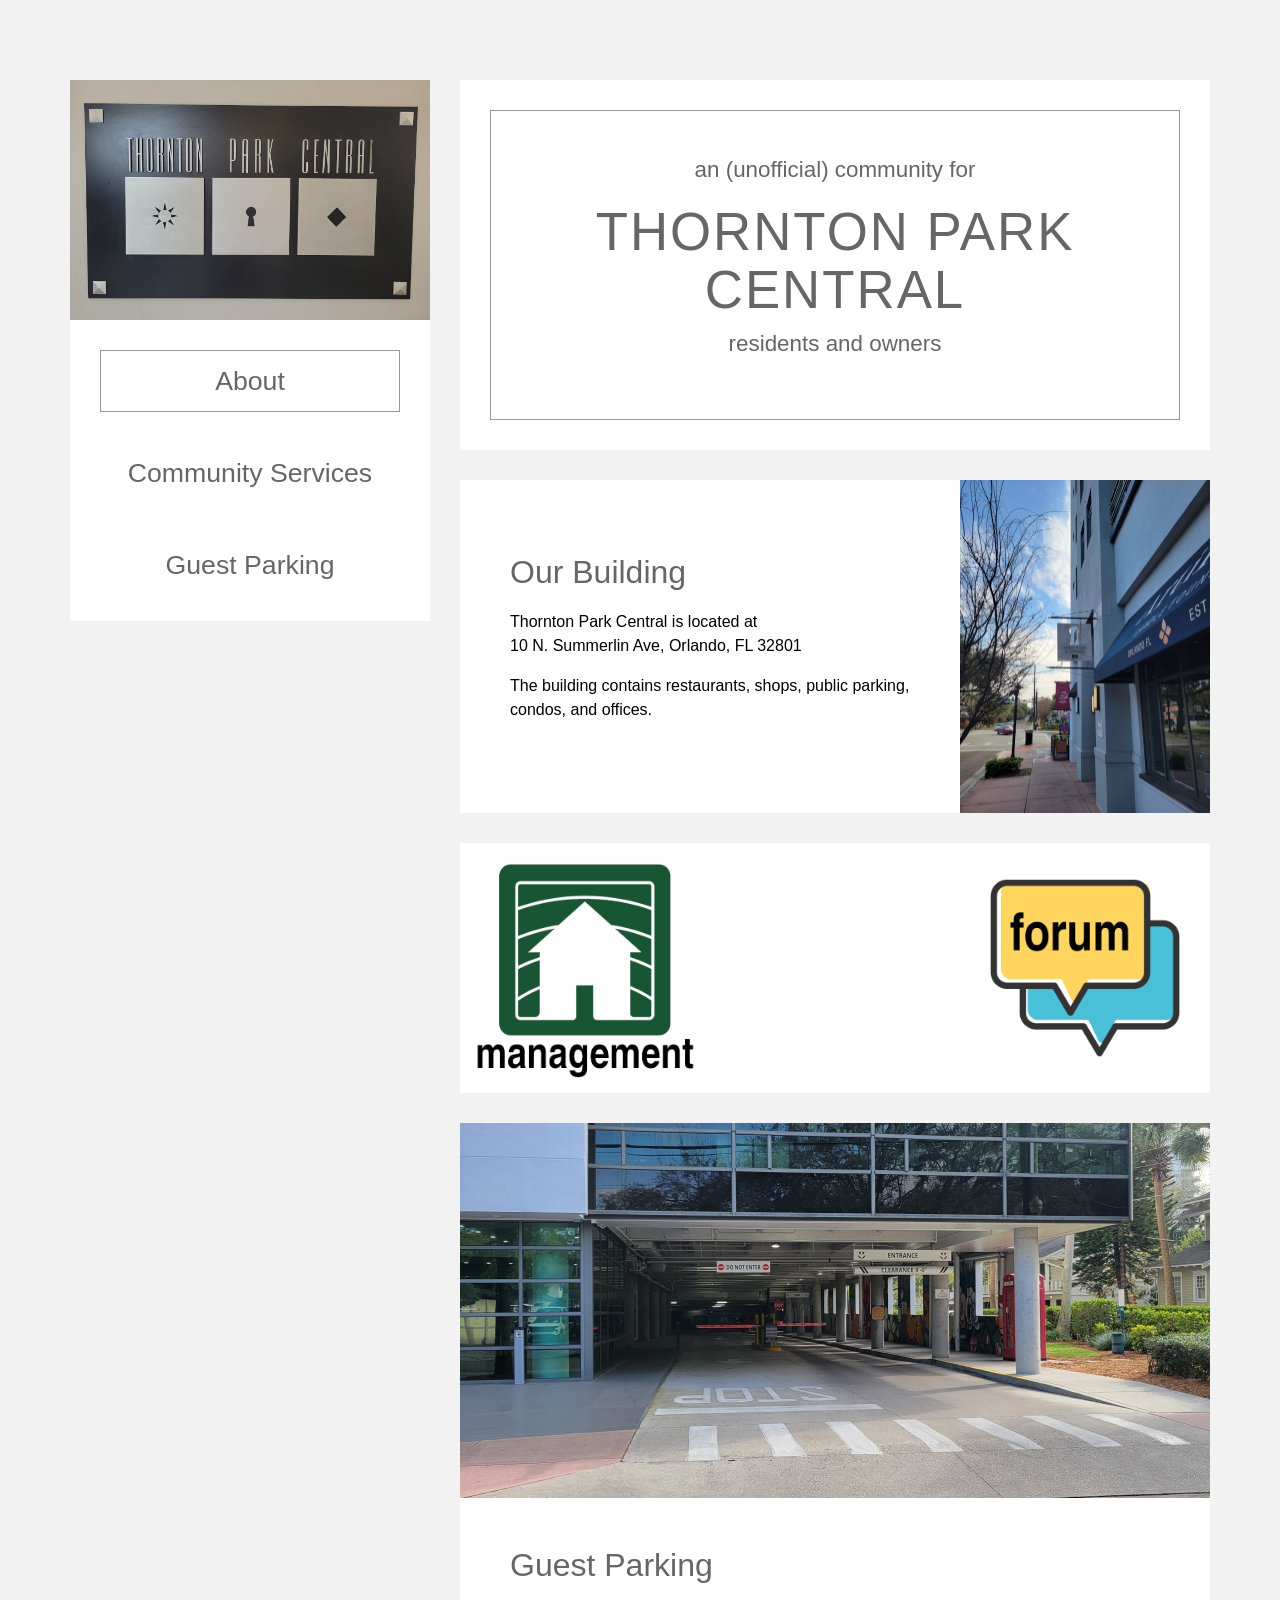
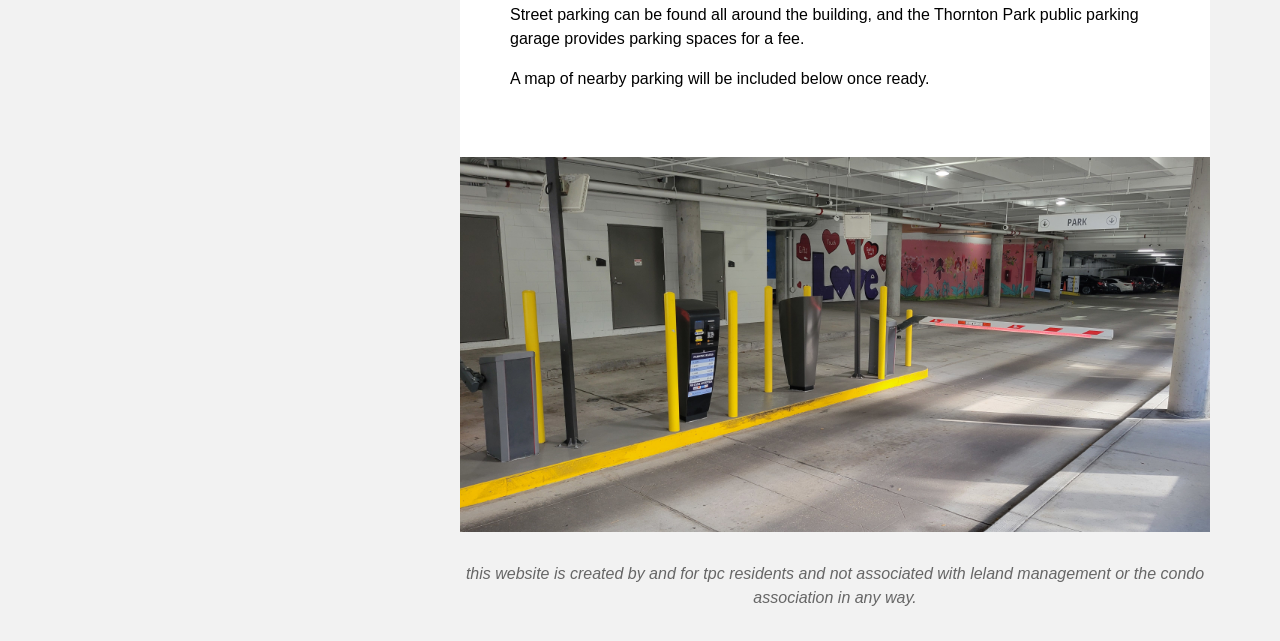
==== docs/index.html @ add6cac7 "Moving to /docs." ====
<!DOCTYPE html>
<html lang="en">
<head>
    <meta charset="utf-8">
    <meta http-equiv="X-UA-Compatible" content="IE=edge">
    <meta name="viewport" content="width=device-width, initial-scale=1">

    <title>Thornton Park Central Condos</title>
<!--
Elevate
http://www.templatemo.com/tm-481-elevate
-->
    <!-- load stylesheets -->
    <link rel="stylesheet" href="css/bootstrap.min.css">                                      <!-- Bootstrap style -->
    <link rel="stylesheet" href="css/templatemo-style.css">                                   <!-- Templatemo style -->

    <!-- HTML5 shim and Respond.js for IE8 support of HTML5 elements and media queries -->
    <!-- WARNING: Respond.js doesn't work if you view the page via file:// -->
        <!--[if lt IE 9]>
          <script src="https://oss.maxcdn.com/html5shiv/3.7.2/html5shiv.min.js"></script>
          <script src="https://oss.maxcdn.com/respond/1.4.2/respond.min.js"></script>
          <![endif]-->
      </head>

      <body>
        <div class="container">

            <div class="tm-sidebar">
                <img src="img/tpc-symbols.jpg" alt="Thornton Park Central Symbols" class="img-fluid tm-sidebar-image">
                <nav class="tm-main-nav">
                    <ul>
                        <li class="tm-nav-item"><a href="#about" class="tm-nav-item-link">About</a></li>
                        <li class="tm-nav-item"><a href="#community-services" class="tm-nav-item-link">Community Services</a></li>
                        <li class="tm-nav-item"><a href="#guest-parking" class="tm-nav-item-link">Guest Parking</a></li>
                    </ul>
                </nav>
            </div>
            
            <div class="tm-main-content">
                
                <section id="about" class="tm-content-box tm-banner margin-b-10">
                    <div class="tm-banner-inner">
                        <p class="tm-banner-text">an (unofficial) community for</p>
                        <h1 class="tm-banner-title">Thornton Park Central</h1>
                        <p class="tm-banner-text">residents and owners</p>    
                    </div>
                </section>

                <section>
                    <div class="tm-content-box flex-2-col">
                        
                        <div class="pad flex-item tm-team-description-container">
                            <h2 class="tm-section-title">Our Building</h2>
                            <p class="tm-section-description">Thornton Park Central is located at<br />10 N. Summerlin Ave, Orlando, FL 32801</p>
                            <p class="tm-section-description">The building contains restaurants, shops, public parking, condos, and offices.</p>
                        </div>
                        <div class="flex-item">
                            <img src="img/building-2.jpg" alt="Building" style="width: 250px;">
                        </div>
                    </div>
                </section>

                <section>
                    <div id="community-services" class="tm-content-box">
                        <ul class="boxes gallery-container">
                            <li class="box">
                                <a href="https://www.lelandmanagement.com/community_sessions/login/thornton-park-central-condos"><img src="img/leland.png" alt="Leland Management" class="img-fluid"></a>
                            </li>
                            <li class="box box-bg">
                                <img src="img/white-bg.jpg" alt="Spacer" class="img-fluid">
                            </li>
                            <li class="box">
                                <a href="https://forum.tpc.condos"><img src="img/forum.png" alt="Forum" class="img-fluid"></a>
                            </li>
                        </ul>
                    </div>
                </section>

                <section class="tm-content-box">
                    <img src="img/parking-1.jpg" alt="Parking Garage" class="img-fluid">

                    <div id="guest-parking" class="pad">
                        <h2 class="tm-section-title">Guest Parking</h2>
                        <p class="tm-section-description">Street parking can be found all around the building, and the Thornton Park public parking garage provides parking spaces for a fee.</p>
                        <p class="tm-section-description">A map of nearby parking will be included below once ready.</p>
                    </div>

                    <div class="flex-item">
                        <img src="img/parking-3.jpg" alt="parking -- temporary" class="img-fluid">
                    </div>                    
                </section>

                <footer class="tm-footer">
                    <p class="text-xs-center"><i>this website is created by and for tpc residents and not associated with leland management or the condo association in any way.</i></p>
                </footer>

            </div>
             
        </div>
        
        <!-- load JS files -->
        
        <script src="js/jquery-1.11.3.min.js"></script>             <!-- jQuery (https://jquery.com/download/) -->
        <script src="js/bootstrap.min.js"></script>                 <!-- Bootstrap (http://v4-alpha.getbootstrap.com/getting-started/download/) -->
        <script src="js/jquery.singlePageNav.min.js"></script>      <!-- Single Page Nav (https://github.com/ChrisWojcik/single-page-nav) -->
        <script src="js/jquery.touchSwipe.min.js"></script>         <!-- https://github.com/mattbryson/TouchSwipe-Jquery-Plugin -->
        
        <!-- Templatemo scripts -->
        <script>                      
    
        $(document).ready(function(){

            // Single page nav
            if($(window).width() <= 1139) {
                $('.tm-main-nav').singlePageNav({
                    'currentClass' : "active",
                    offset : 100
                });
            } else {
                $('.tm-main-nav').singlePageNav({
                    'currentClass' : "active",
                    offset : 80
                });
            }

            // Handle nav offset upon window resize
            $(window).resize(function(){
                if($(window).width() <= 1139) {
                    $('.tm-main-nav').singlePageNav({
                        'currentClass' : "active",
                        offset : 100
                    });
                } else {
                    $('.tm-main-nav').singlePageNav({
                        'currentClass' : "active",
                        offset : 80
                    });
                }
            });



        });
    
        </script>             

    </body>
    </html>
---- docs/css/templatemo-style.css ----
/* 

Elevate

http://www.templatemo.com/tm-481-elevate


Line border color #999 

Title text, menu color #666

Paragraph text color #000

*/

a:focus {
	color: #666;
	outline: none;
}

ul { 
	padding: 0;
	margin: 0; 
}

body {
	background-color: #f2f2f2;
	color: #000;
	font-family: 'Open Sans', Helvetica, Arial, sans-serif;
	font-size: 16px;
	font-weight: 300;
	padding-top: 80px;
	overflow-x: hidden;
}

.tm-sidebar {
	position: fixed;
	width: 360px;
}

.tm-main-nav {
	background-color: white;
	font-size: 1.6667em;
	padding-top: 15px;
	padding-bottom: 10px;
	text-align: center;
}

.tm-nav-item {
	list-style: none;
	width: 100%;
	padding: 15px 30px;
}

.tm-nav-item-link{
	border: 1px solid rgba(0,0,0,0);
	color: #666;
	display: block;
	padding: 10px;
	width: 100%;
	-webkit-transition: all 0.3s ease;
	transition: all 0.3s ease;
}

.tm-nav-item-link.active,
.tm-nav-item-link:hover {
	color: #666;
	text-decoration: none;
	border: 1px solid #999;
}

.tm-nav-item-link:focus { text-decoration: none; }

.tm-banner-title, 
.tm-section-title, 
.tm-banner-text {
	color: #666;
	font-weight: 300;
	margin-top: 0;
}

.tm-section-title {	margin-bottom: 20px; }

.tm-section-title-box {	margin-bottom: 0; }

.tm-banner-title { 
	font-size: 3.3em;
	letter-spacing: 2px; 
}

.tm-main-content {
	margin-left: 360px;
	padding-left: 30px;
}

.tm-content-box {
	background-color: white;
	margin-bottom: 30px;
}

.pad { padding: 50px; }

.tm-banner {
	height: 370px;
	padding: 30px;
}
	
.tm-banner-inner {
	border: 1px solid #999;
	height: 100%;
	text-align: center;
	display: -webkit-box;
	display: -webkit-flex;
	display: -ms-flexbox;
	display: flex;
    -webkit-box-orient: vertical;
    -webkit-box-direction: normal;
    -webkit-flex-direction: column;
        -ms-flex-direction: column;
            flex-direction: column;
    -webkit-box-align: center;
    -webkit-align-items: center;
        -ms-flex-align: center;
            align-items: center;
    -webkit-box-pack: center;
    -webkit-justify-content: center;
        -ms-flex-pack: center;
            justify-content: center;
}
	
.tm-banner-title { text-transform: uppercase; }

.tm-banner-text { font-size: 1.4em; }

.flex-2-col {
	display: -webkit-box;
	display: -webkit-flex;
	display: -ms-flexbox;
	display: flex;
	-webkit-box-align: center;
	-webkit-align-items: center;
	    -ms-flex-align: center;
	        align-items: center;
}

/*http://stackoverflow.com/questions/29562755/flexbox-ie10-width-issues*/
.flex-item { 
	-webkit-box-flex: 0 1 auto; 
	-webkit-flex: 0 1 auto; 
	    -ms-flex: 0 1 auto; 
	        flex: 0 1 auto;
}

.section-description {
	line-height: 1.8;
	margin-bottom: 25px;
}

.section-description:last-child { margin-bottom: 0; }

.tm-team-description-container { max-width: 500px; }

.box {
	background-color: white;
	list-style: none;
	width: 33.3333%;
	height: auto;
}

.box-bg { position: relative; }

.tm-box-bg-title {
	position: absolute;
	top: 0; right: 0; bottom: 0; left: 0;
	display: -webkit-box;
	display: -webkit-flex;
	display: -ms-flexbox;
	display: flex;
	-webkit-box-align: center;
	-webkit-align-items: center;
	    -ms-flex-align: center;
	        align-items: center;
	-webkit-box-pack: center;
	-webkit-justify-content: center;
	    -ms-flex-pack: center;
	        justify-content: center;
}

.boxes {
	display: -webkit-box;
	display: -webkit-flex;
	display: -ms-flexbox;
	display: flex;
	-webkit-flex-wrap: wrap;
	    -ms-flex-wrap: wrap;
	        flex-wrap: wrap;
}

.carousel {
    position: relative;
    height: auto;
  	padding: 50px 50px 80px 50px;
  	text-align: center;
}

.carousel-indicators { bottom: 30px; }

/*http://codepen.io/matthewhirsch/pen/OPwQRL*/
.carousel-content {
    color:black;
    display:-webkit-box;
    display:-webkit-flex;
    display:-ms-flexbox;
    display:flex;
    -webkit-box-align:center;
    -webkit-align-items:center;
        -ms-flex-align:center;
            align-items:center;
}

.carousel-indicators li { border: 1px solid #999; }

.carousel-indicators .active { background-color: #999; }

.contact-form {	overflow: hidden; }

.form-control {
	border-radius: 0;
	font-size: 1em;	
}

.form-control:focus {
	border-color: #999;
    box-shadow: inset 0 1px 1px rgba(0,0,0,.075),0 0 8px rgba(153, 153, 153, 0.45);
}

.form-group { margin-bottom: 20px; }

.form-group-2-col-left {
	padding-left: 0;
	padding-right: 5px;
}

.form-group-2-col-right {
	padding-right: 0;
	padding-left: 5px;
}

.submit-btn {
	border-radius: 0;
	background: transparent;
	border: 1px solid #999;
	color: #999;
	float: right;
	font-size: 1.4em;	
	font-weight: 300;
	padding: 15px 60px;
	-webkit-transition: all 0.3s ease;
	transition: all 0.3s ease;
}

.submit-btn:focus,
.submit-btn:hover,
.submit-btn:visited,
.submit-btn:active,
.submit-btn:active:hover,
.submit-btn:active:focus {
	background: #999;
	border: 1px solid #999;
	color: white;
}

.tm-footer {
	color: #666;
	padding-bottom: 15px;
}

@media (min-width: 1200px){
	.container { max-width: 1170px; }
}

@media screen and (max-width: 1199px) and (min-width: 1140px) {
	.container { width: 1080px; }
	.tm-sidebar { width: 300px; }
	.tm-main-content { margin-left: 300px; }
	.tm-team-description-container { max-width: 330px; }	
}

/*http://stackoverflow.com/questions/11404744/media-queries-max-width-or-max-height*/
@media screen and (max-width: 1139px), screen and (max-height: 834px) {

	body {	padding-top: 100px;	}

	.tm-sidebar {
	    position: fixed;
	    width: 100%;
	    top: 0;
	    left: 0;
	    z-index: 1000;
	}

	.tm-sidebar-image { display: none; }

	.tm-main-nav {
		border-bottom: 1px solid rgba(153, 153, 153, 0.20);
		font-size: 1.1em;
		overflow: hidden;
		padding-top: 0;
		padding-bottom: 0;
	}

	.tm-nav-item {
		float: left;
		padding: 10px;
		width: 25%;
	}

	.tm-main-content {
		margin-left: auto;
		margin-right: auto;
		max-width: 750px;
		padding-left: 0;
	}

	.tm-content-box { margin-left: 0; }
}

@media screen and (max-width: 991px) {
	.tm-team-description-container { max-width: 440px; }
}

@media screen and (max-width: 767px) {
	.form-group-2-col-left,
	.form-group-2-col-right {
		padding-left: 0;
		padding-right: 0;
	}
	.tm-team-description-container { 
		max-width: 296px; 
		width: 50%;
	}
}

@media screen and (max-width: 991px) and (min-width: 780px) {
	.container { width: 780px; }	
}

@media screen and (max-width: 640px) {
	body { padding-top: 30px; }
	.tm-sidebar { display: none; }
}

@media screen and (max-width: 564px) {

	.tm-banner-title { font-size: 2.8em; }
	.tm-banner-text { font-size: 1.2em; }
	
	.flex-2-col {
		-webkit-flex-flow: column;
		    -ms-flex-flow: column;
		        flex-flow: column;
	}

	.tm-section-title-box {	font-size: 1.2em; }

	.pad {
		padding: 30px;
		width: 100%;
	}

	.submit-btn {
		font-size: 1.2em;
		padding: 10px 30px;
	}

}
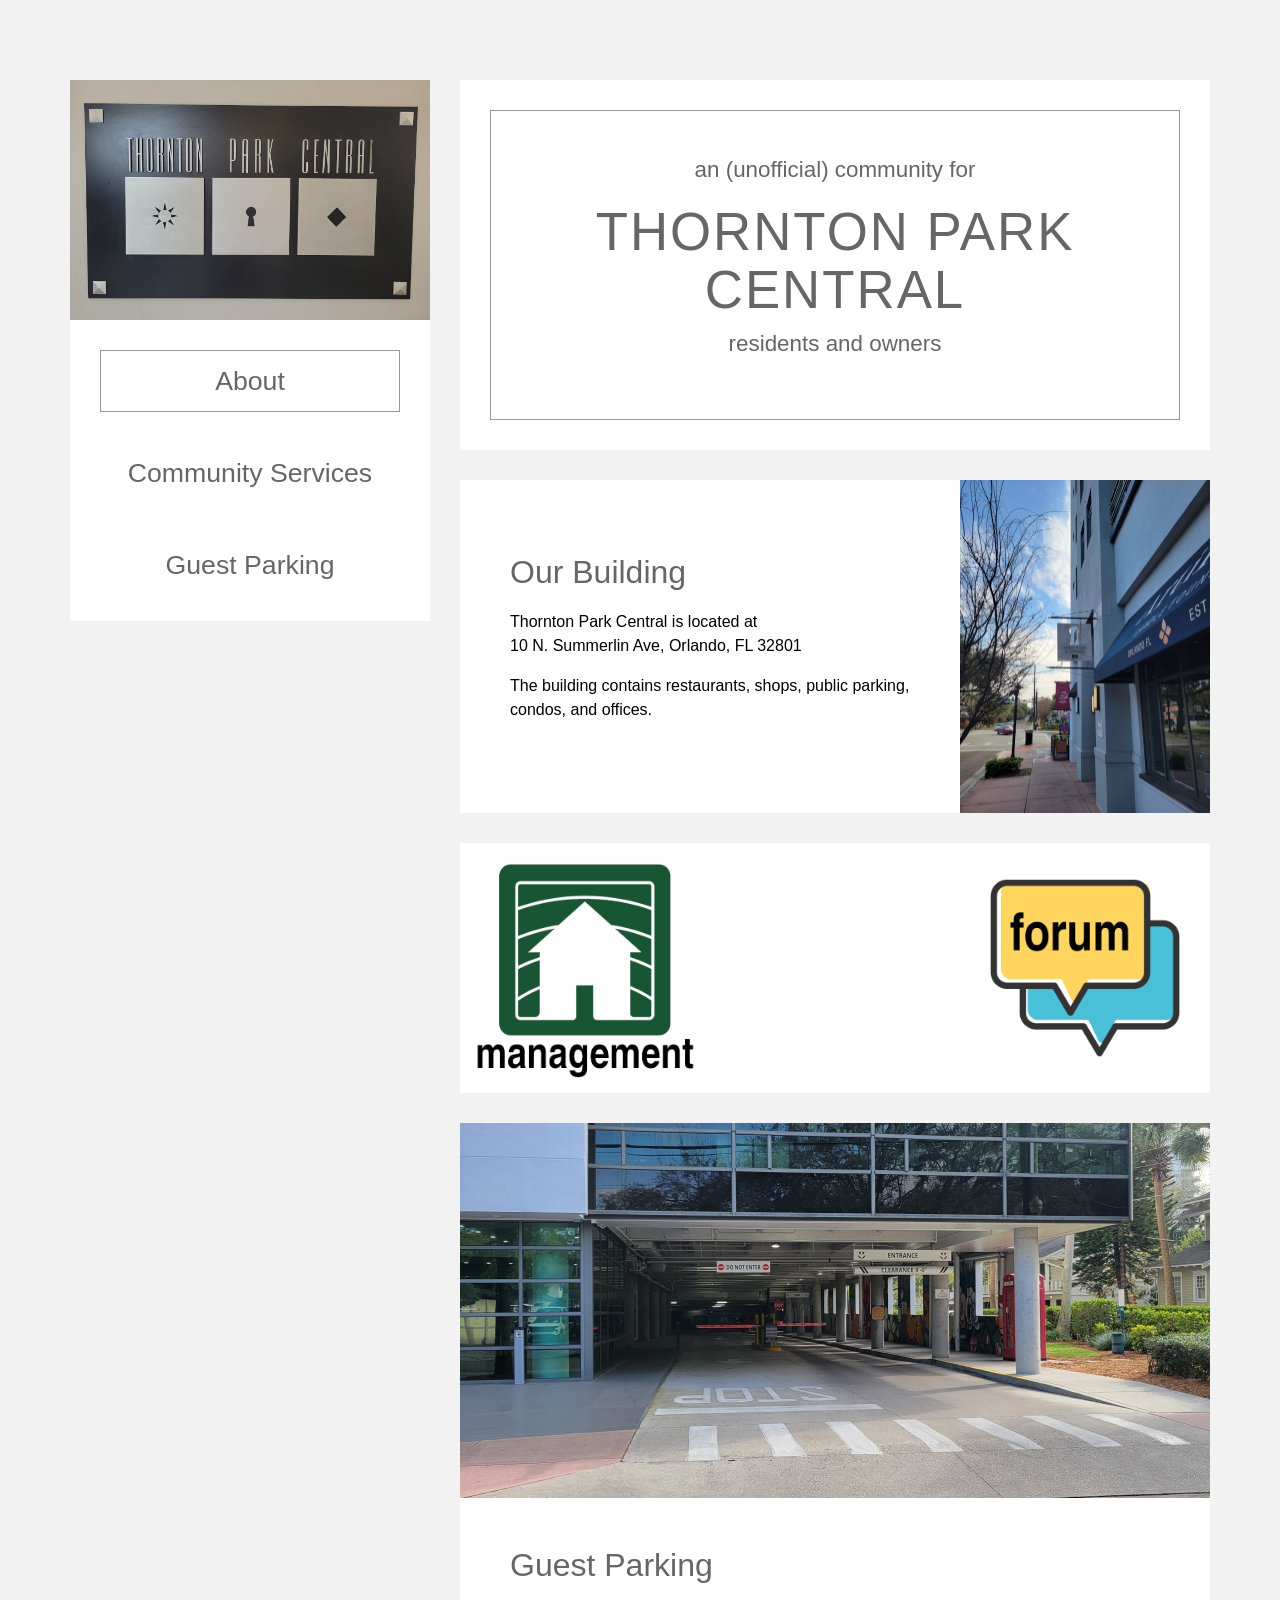
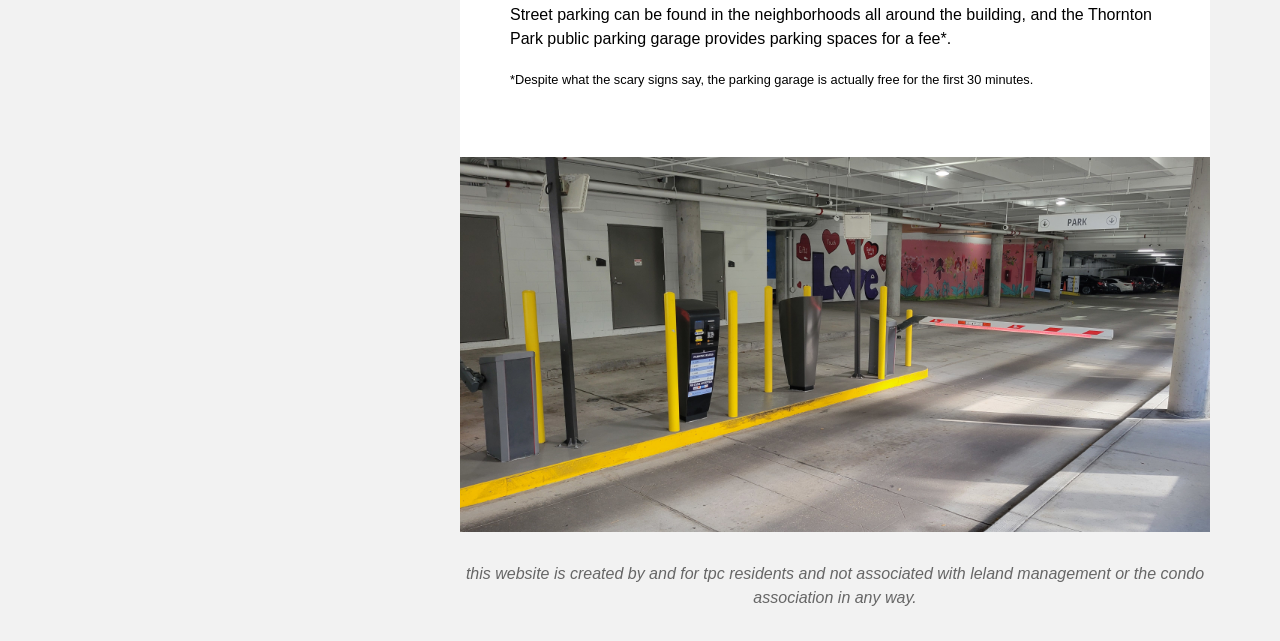
==== commit 987d7911: "Parking info update." ====
--- a/docs/index.html
+++ b/docs/index.html
@@ -20,97 +20,112 @@
           <script src="https://oss.maxcdn.com/html5shiv/3.7.2/html5shiv.min.js"></script>
           <script src="https://oss.maxcdn.com/respond/1.4.2/respond.min.js"></script>
           <![endif]-->
-      </head>
 
-      <body>
-        <div class="container">
+    <link rel="shortcut icon" type="image/x-icon" href="favicon.ico">
+    <link rel="icon" type="image/x-icon" href="favicon.ico">
+</head>
+<body>
+    <div class="container">
 
-            <div class="tm-sidebar">
-                <img src="img/tpc-symbols.jpg" alt="Thornton Park Central Symbols" class="img-fluid tm-sidebar-image">
-                <nav class="tm-main-nav">
-                    <ul>
-                        <li class="tm-nav-item"><a href="#about" class="tm-nav-item-link">About</a></li>
-                        <li class="tm-nav-item"><a href="#community-services" class="tm-nav-item-link">Community Services</a></li>
-                        <li class="tm-nav-item"><a href="#guest-parking" class="tm-nav-item-link">Guest Parking</a></li>
-                    </ul>
-                </nav>
-            </div>
-            
-            <div class="tm-main-content">
-                
-                <section id="about" class="tm-content-box tm-banner margin-b-10">
-                    <div class="tm-banner-inner">
-                        <p class="tm-banner-text">an (unofficial) community for</p>
-                        <h1 class="tm-banner-title">Thornton Park Central</h1>
-                        <p class="tm-banner-text">residents and owners</p>    
-                    </div>
-                </section>
-
-                <section>
-                    <div class="tm-content-box flex-2-col">
-                        
-                        <div class="pad flex-item tm-team-description-container">
-                            <h2 class="tm-section-title">Our Building</h2>
-                            <p class="tm-section-description">Thornton Park Central is located at<br />10 N. Summerlin Ave, Orlando, FL 32801</p>
-                            <p class="tm-section-description">The building contains restaurants, shops, public parking, condos, and offices.</p>
-                        </div>
-                        <div class="flex-item">
-                            <img src="img/building-2.jpg" alt="Building" style="width: 250px;">
-                        </div>
-                    </div>
-                </section>
-
-                <section>
-                    <div id="community-services" class="tm-content-box">
-                        <ul class="boxes gallery-container">
-                            <li class="box">
-                                <a href="https://www.lelandmanagement.com/community_sessions/login/thornton-park-central-condos"><img src="img/leland.png" alt="Leland Management" class="img-fluid"></a>
-                            </li>
-                            <li class="box box-bg">
-                                <img src="img/white-bg.jpg" alt="Spacer" class="img-fluid">
-                            </li>
-                            <li class="box">
-                                <a href="https://forum.tpc.condos"><img src="img/forum.png" alt="Forum" class="img-fluid"></a>
-                            </li>
-                        </ul>
-                    </div>
-                </section>
-
-                <section class="tm-content-box">
-                    <img src="img/parking-1.jpg" alt="Parking Garage" class="img-fluid">
-
-                    <div id="guest-parking" class="pad">
-                        <h2 class="tm-section-title">Guest Parking</h2>
-                        <p class="tm-section-description">Street parking can be found all around the building, and the Thornton Park public parking garage provides parking spaces for a fee.</p>
-                        <p class="tm-section-description">A map of nearby parking will be included below once ready.</p>
-                    </div>
-
-                    <div class="flex-item">
-                        <img src="img/parking-3.jpg" alt="parking -- temporary" class="img-fluid">
-                    </div>                    
-                </section>
-
-                <footer class="tm-footer">
-                    <p class="text-xs-center"><i>this website is created by and for tpc residents and not associated with leland management or the condo association in any way.</i></p>
-                </footer>
-
-            </div>
-             
+        <div class="tm-sidebar">
+            <img src="img/tpc-symbols.jpg" alt="Thornton Park Central Symbols" class="img-fluid tm-sidebar-image">
+            <nav class="tm-main-nav">
+                <ul>
+                    <li class="tm-nav-item"><a href="#about" class="tm-nav-item-link">About</a></li>
+                    <li class="tm-nav-item"><a href="#community-services" class="tm-nav-item-link">Community Services</a></li>
+                    <li class="tm-nav-item"><a href="#guest-parking" class="tm-nav-item-link">Guest Parking</a></li>
+                </ul>
+            </nav>
         </div>
         
-        <!-- load JS files -->
-        
-        <script src="js/jquery-1.11.3.min.js"></script>             <!-- jQuery (https://jquery.com/download/) -->
-        <script src="js/bootstrap.min.js"></script>                 <!-- Bootstrap (http://v4-alpha.getbootstrap.com/getting-started/download/) -->
-        <script src="js/jquery.singlePageNav.min.js"></script>      <!-- Single Page Nav (https://github.com/ChrisWojcik/single-page-nav) -->
-        <script src="js/jquery.touchSwipe.min.js"></script>         <!-- https://github.com/mattbryson/TouchSwipe-Jquery-Plugin -->
-        
-        <!-- Templatemo scripts -->
-        <script>                      
+        <div class="tm-main-content">
+            
+            <section id="about" class="tm-content-box tm-banner margin-b-10">
+                <div class="tm-banner-inner">
+                    <p class="tm-banner-text">an (unofficial) community for</p>
+                    <h1 class="tm-banner-title">Thornton Park Central</h1>
+                    <p class="tm-banner-text">residents and owners</p>    
+                </div>
+            </section>
+
+            <section>
+                <div class="tm-content-box flex-2-col">
+                    
+                    <div class="pad flex-item tm-team-description-container">
+                        <h2 class="tm-section-title">Our Building</h2>
+                        <p class="tm-section-description">Thornton Park Central is located at<br />10 N. Summerlin Ave, Orlando, FL 32801</p>
+                        <p class="tm-section-description">The building contains restaurants, shops, public parking, condos, and offices.</p>
+                    </div>
+                    <div class="flex-item">
+                        <img src="img/building-2.jpg" alt="Building" style="width: 250px;">
+                    </div>
+                </div>
+            </section>
+
+            <section>
+                <div id="community-services" class="tm-content-box">
+                    <ul class="boxes gallery-container">
+                        <li class="box">
+                            <a href="https://www.lelandmanagement.com/community_sessions/login/thornton-park-central-condos"><img src="img/leland.png" alt="Leland Management" class="img-fluid"></a>
+                        </li>
+                        <li class="box box-bg">
+                            <img src="img/white-bg.jpg" alt="Spacer" class="img-fluid">
+                        </li>
+                        <li class="box">
+                            <a href="https://forum.tpc.condos"><img src="img/forum.png" alt="Forum" class="img-fluid"></a>
+                        </li>
+                    </ul>
+                </div>
+            </section>
+
+            <section class="tm-content-box">
+                <img src="img/parking-1.jpg" alt="Parking Garage" class="img-fluid">
+
+                <div id="guest-parking" class="pad">
+                    <h2 class="tm-section-title">Guest Parking</h2>
+                    <p class="tm-section-description">Street parking can be found in the neighborhoods all around the building, and the Thornton Park public parking garage provides parking spaces for a fee*.</p>
+                    <p class="tm-section-description"><small>*Despite what the scary signs say, the parking garage is actually free for the first 30 minutes.</small></p>
+                </div>
+
+                <div class="flex-item">
+                    <img src="img/parking-3.jpg" alt="E Washington St parking entrance" class="img-fluid">
+                </div>                    
+            </section>
+
+            <footer class="tm-footer">
+                <p class="text-xs-center"><i>this website is created by and for tpc residents and not associated with leland management or the condo association in any way.</i></p>
+            </footer>
+
+        </div>
+         
+    </div>
     
-        $(document).ready(function(){
+    <!-- load JS files -->
+    
+    <script src="js/jquery-1.11.3.min.js"></script>             <!-- jQuery (https://jquery.com/download/) -->
+    <script src="js/jquery.singlePageNav.min.js"></script>      <!-- Single Page Nav (https://github.com/ChrisWojcik/single-page-nav) -->
+    <script src="js/jquery.touchSwipe.min.js"></script>         <!-- https://github.com/mattbryson/TouchSwipe-Jquery-Plugin -->
+    
+    <!-- Templatemo scripts -->
+    <script>                      
 
-            // Single page nav
+    $(document).ready(function(){
+
+        // Single page nav
+        if($(window).width() <= 1139) {
+            $('.tm-main-nav').singlePageNav({
+                'currentClass' : "active",
+                offset : 100
+            });
+        } else {
+            $('.tm-main-nav').singlePageNav({
+                'currentClass' : "active",
+                offset : 80
+            });
+        }
+
+        // Handle nav offset upon window resize
+        $(window).resize(function(){
             if($(window).width() <= 1139) {
                 $('.tm-main-nav').singlePageNav({
                     'currentClass' : "active",
@@ -122,27 +137,13 @@
                     offset : 80
                 });
             }
-
-            // Handle nav offset upon window resize
-            $(window).resize(function(){
-                if($(window).width() <= 1139) {
-                    $('.tm-main-nav').singlePageNav({
-                        'currentClass' : "active",
-                        offset : 100
-                    });
-                } else {
-                    $('.tm-main-nav').singlePageNav({
-                        'currentClass' : "active",
-                        offset : 80
-                    });
-                }
-            });
+        });
 
 
 
-        });
-    
-        </script>             
+    });
 
-    </body>
-    </html>
+    </script>             
+
+</body>
+</html>
